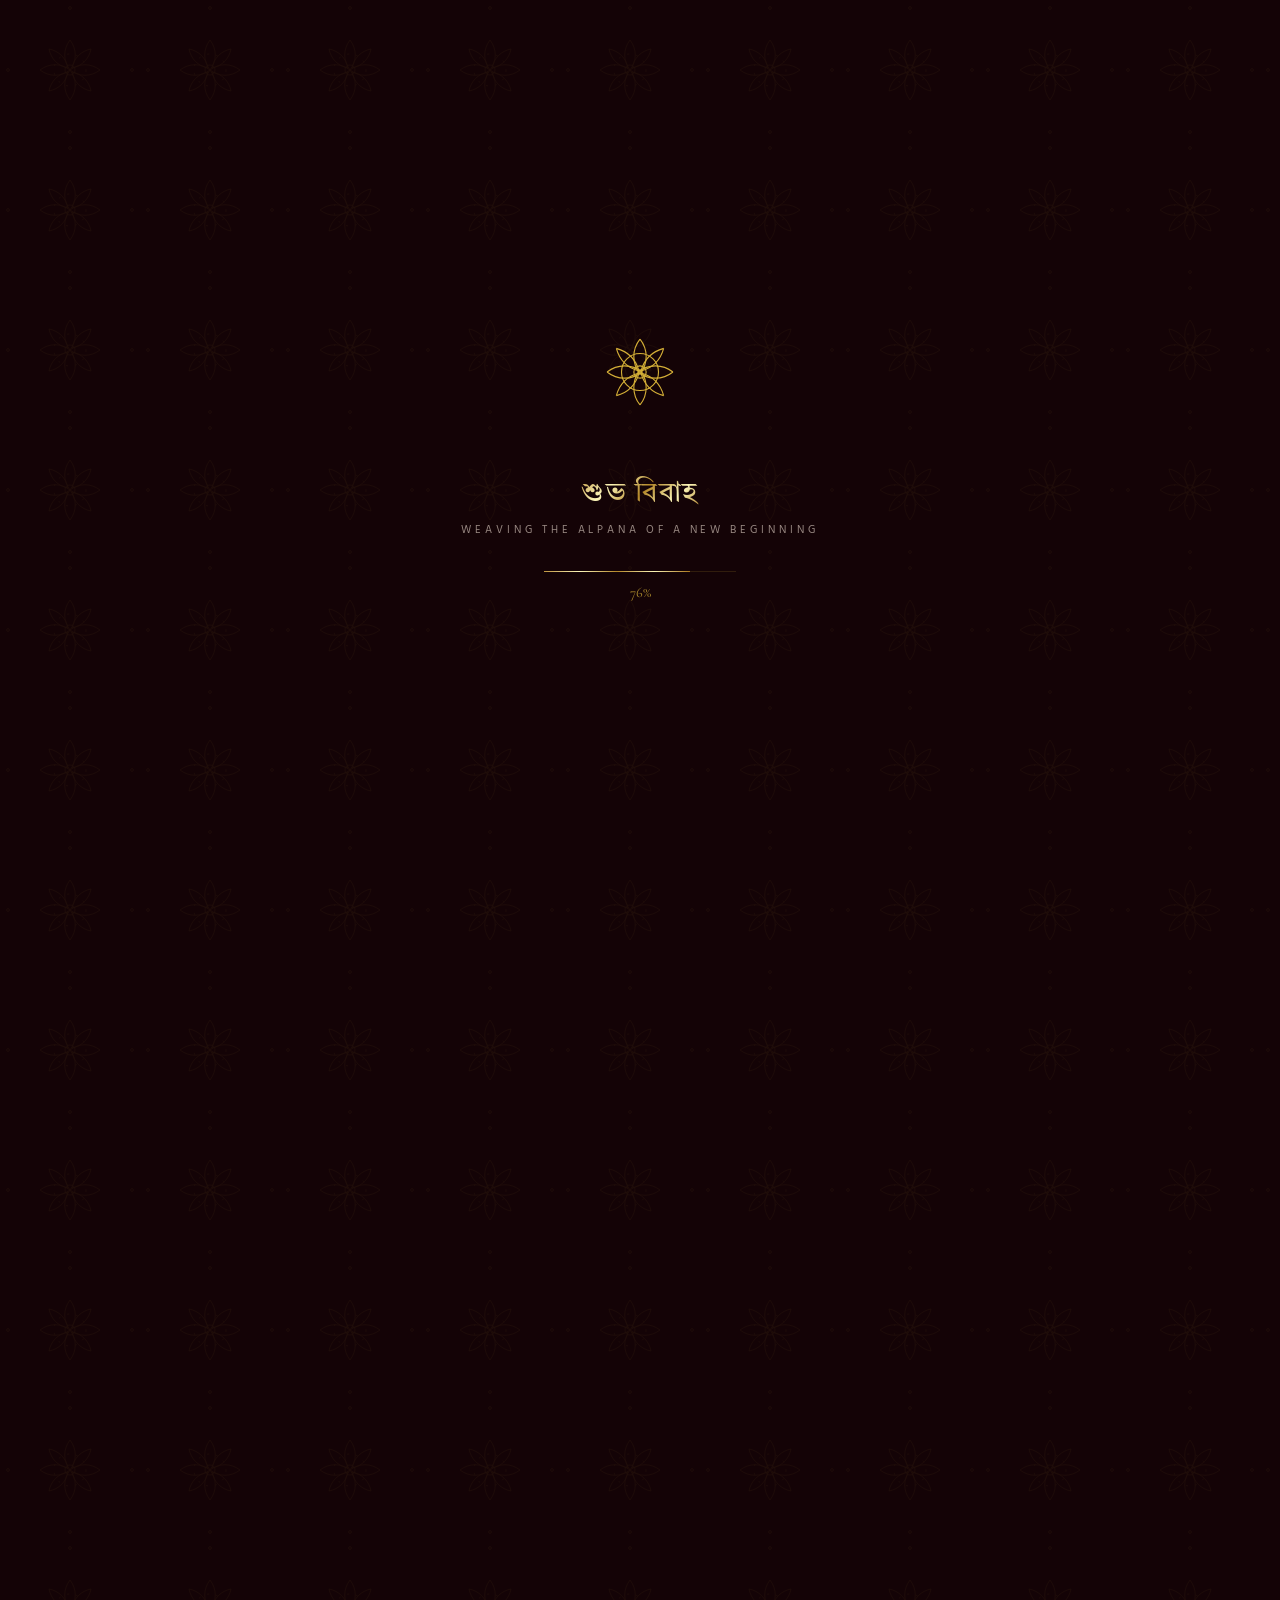
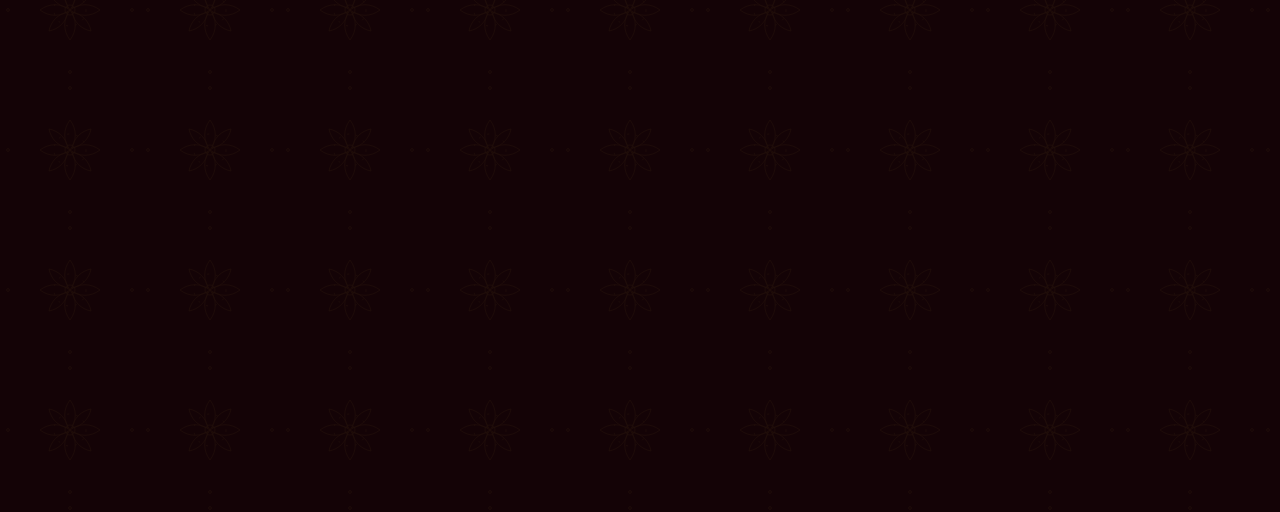
==== index.html @ f66323a1 "a main" ====
<!doctype html>
<html lang="en">
<head>
  <meta charset="utf-8" />
  <meta name="viewport" content="width=device-width, initial-scale=1" />
  <meta name="theme-color" content="#140306" />
  <meta name="description" content="Sumana & Mrinal — Bengali wedding invitation, 21 & 22 November 2026, Jhargram" />
  <!-- Pretty WhatsApp/social preview — update og:url & og:image with your own domain & photo after deploy -->
  <meta property="og:type" content="website" />
  <meta property="og:title" content="Sumana & Mrinal — শুভ বিবাহ · Wedding Invitation" />
  <meta property="og:description" content="Two families, one celebration — 21 & 22 November 2026, Jhargram" />
  <meta property="og:image" content="https://charming-liskov-12.preview.emergentagent.com/assets/images/couple-05.webp" />
  <meta property="og:url" content="https://charming-liskov-12.preview.emergentagent.com/" />
  <meta name="twitter:card" content="summary_large_image" />
  <title>Sumana &amp; Mrinal — শুভ বিবাহ · 21–22 November 2026 · Jhargram</title>
  <link rel="preconnect" href="https://fonts.googleapis.com" />
  <link rel="preconnect" href="https://fonts.gstatic.com" crossorigin />
  <link href="https://fonts.googleapis.com/css2?family=Cormorant+Garamond:ital,wght@0,400;0,500;0,600;0,700;1,400;1,500&family=Tiro+Bangla:ital@0;1&family=Hind+Siliguri:wght@300;400;500;600&display=swap" rel="stylesheet" />
  <link rel="stylesheet" href="./css/style.css" />
</head>
<body class="grain">

  <!-- Preloader -->
  <div class="preloader" id="preloader" data-testid="preloader">
    <div class="alpana-layer"></div>
    <div class="glow-pulse">
      <svg viewBox="0 0 140 140" class="preloader-draw" fill="none" stroke="#D4AF37" stroke-width="1.1" data-testid="preloader-alpana">
        <circle cx="70" cy="70" r="6"/><circle cx="70" cy="70" r="18" stroke-dasharray="3 8"/>
        <path d="M70 38c8 10 8 24 0 34-8-10-8-24 0-34Z"/><path d="M70 102c8-10 8-24 0-34-8 10-8 24 0 34Z"/>
        <path d="M38 70c10-8 24-8 34 0-10 8-24 8-34 0Z"/><path d="M102 70c-10 8-24 8-34 0 10-8 24-8 34 0Z"/>
        <path d="M47 47c11 3 19 11 22 22-11-3-19-11-22-22Z"/><path d="M93 93c-11-3-19-11-22-22 11 3 19 11 22 22Z"/>
        <path d="M93 47c-3 11-11 19-22 22 3-11 11-19 22-22Z"/><path d="M47 93c3-11 11-19 22-22-3 11-11 19-22 22Z"/>
      </svg>
    </div>
    <p class="preloader-blessing gold-text" data-testid="preloader-blessing">শুভ বিবাহ</p>
    <p class="preloader-line" data-i18n="common.preloaderLine"></p>
    <div class="preloader-bar"><span></span></div>
    <span class="preloader-pct" data-testid="preloader-progress">0%</span>
  </div>

  <!-- Header -->
  <header class="site-header" data-testid="site-header">
    <div class="header-inner">
      <a href="./" class="brand" data-testid="nav-logo">
        <span class="script" data-i18n="common.name1"></span><span class="dot">✦</span><span class="script" data-i18n="common.name2"></span>
      </a>
      <nav class="site-nav">
        <a href="./" class="active" data-testid="nav-home" data-i18n="common.navHome"></a>
        <a href="./wedding/" data-testid="nav-wedding" data-i18n="common.navWedding"></a>
        <a href="./reception/" data-testid="nav-reception" data-i18n="common.navReception"></a>
        <button class="lang-toggle" id="lang-toggle" data-testid="language-toggle">বাংলা</button>
      </nav>
    </div>
  </header>

  <!-- Gateway -->
  <main class="gateway-main" data-testid="gateway-page">
    <div class="alpana-layer"></div>
    <div class="gateway-inner">
      <p class="eyebrow gateway-eyebrow" data-testid="gateway-eyebrow" data-i18n="gateway.eyebrow"></p>
      <h1 class="gateway-names font-display" data-testid="gateway-names">
        <span class="mask d1"><span><span class="script" data-i18n="common.name1"></span> <span class="gold-text" data-i18n="common.joiner"></span> <span class="script" data-i18n="common.name2"></span></span></span>
      </h1>
      <p class="gateway-sub" data-i18n="gateway.subtitle"></p>
      <div class="ornament gateway-choose" style="letter-spacing:0.35em">✦ ❋ ✦</div>
      <p class="gateway-choose" data-i18n="gateway.choose"></p>

      <div class="doors">
        <a class="door d1" href="./wedding/" data-testid="gateway-wedding-button">
          <img id="door-img-wedding" alt="The Wedding" />
          <div class="door-veil"></div>
          <div class="door-body">
            <p class="door-meta"><span data-i18n="gateway.wedDate"></span> · <span data-i18n="gateway.wedTime"></span></p>
            <h3 class="door-title script" data-i18n="gateway.wedLabel"></h3>
            <p class="door-venue" data-i18n="gateway.wedVenue"></p>
            <span class="door-cta"><span data-i18n="gateway.wedCta"></span> →</span>
          </div>
        </a>
        <a class="door d2" href="./reception/" data-testid="gateway-reception-button">
          <img id="door-img-reception" alt="The Reception" />
          <div class="door-veil"></div>
          <div class="door-body">
            <p class="door-meta"><span data-i18n="gateway.recDate"></span> · <span data-i18n="gateway.recTime"></span></p>
            <h3 class="door-title script" data-i18n="gateway.recLabel"></h3>
            <p class="door-venue" data-i18n="gateway.recVenue"></p>
            <span class="door-cta"><span data-i18n="gateway.recCta"></span> →</span>
          </div>
        </a>
      </div>
<br>

<div class="video-container">
  <iframe src="https://drive.google.com/file/d/1Sfy5LFTq293TB4vel2M_Pdg0uJI_AXoJ/preview"
          allow="autoplay" allowfullscreen></iframe>
</div>
<br>
<div class="video-container">
  <iframe src="https://drive.google.com/file/d/1FdypfH0ZF2JQFcf-TqO63CPpUYqBoOM-/preview"
          allow="autoplay" allowfullscreen></iframe>
</div>
<br>
      <div class="share-row">
        <a class="wa-btn wa-share" data-testid="wa-share-gateway" target="_blank" rel="noopener noreferrer">
          <svg viewBox="0 0 24 24"><path d="M17.472 14.382c-.297-.149-1.758-.867-2.03-.967-.273-.099-.471-.148-.67.15-.197.297-.767.966-.94 1.164-.173.199-.347.223-.644.075-.297-.15-1.255-.463-2.39-1.475-.883-.788-1.48-1.761-1.653-2.059-.173-.297-.018-.458.13-.606.134-.133.298-.347.446-.52.149-.174.198-.298.298-.497.099-.198.05-.371-.025-.52-.075-.149-.669-1.612-.916-2.207-.242-.579-.487-.5-.669-.51-.173-.008-.371-.01-.57-.01-.198 0-.52.074-.792.372-.272.297-1.04 1.016-1.04 2.479 0 1.462 1.065 2.875 1.213 3.074.149.198 2.096 3.2 5.077 4.487.709.306 1.262.489 1.694.625.712.227 1.36.195 1.871.118.571-.085 1.758-.719 2.006-1.413.248-.694.248-1.289.173-1.413-.074-.124-.272-.198-.57-.347m-5.421 7.403h-.004a9.87 9.87 0 01-5.031-1.378l-.361-.214-3.741.982.998-3.648-.235-.374a9.86 9.86 0 01-1.51-5.26c.001-5.45 4.436-9.884 9.888-9.884 2.64 0 5.122 1.03 6.988 2.898a9.825 9.825 0 012.893 6.994c-.003 5.45-4.437 9.884-9.885 9.884m8.413-18.297A11.815 11.815 0 0012.05 0C5.495 0 .16 5.335.157 11.892c0 2.096.547 4.142 1.588 5.945L.057 24l6.305-1.654a11.882 11.882 0 005.683 1.448h.005c6.554 0 11.89-5.335 11.893-11.893a11.821 11.821 0 00-3.48-8.413Z"/></svg>
          <span>Share this invitation</span>
        </a>
      </div>
    </div>
  </main>

  <script src="./js/config.js"></script>
  <script src="./js/main.js"></script>
  <script>
    document.getElementById("door-img-wedding").src = window.MEDIA.gateway.wedding;
    document.getElementById("door-img-reception").src = window.MEDIA.gateway.reception;
  </script>
</body>
</html>
---- css/style.css ----
/* ============================================================
   SUMANA & MRINAL — WEDDING THEME
   Deep maroon · royal red · antique gold · alpana motifs
   ============================================================ */

:root {
  --maroon-deep: #140306;
  --maroon-rich: #22060c;
  --maroon-card: #2e0a12;
  --royal-red: #7a0016;
  --gold: #d4af37;
  --gold-light: #f3e5ab;
  --gold-text-grad: linear-gradient(135deg, #bf953f 0%, #fcf6ba 25%, #b38728 50%, #fbf5b7 75%, #aa771c 100%);
  --ivory: #faf6f0;
  --muted: #d2c2b8;
  --ease-out: cubic-bezier(0.22, 1, 0.36, 1);
}

* { margin: 0; padding: 0; box-sizing: border-box; }

html { scroll-behavior: smooth; }

body {
  background: var(--maroon-deep);
  color: var(--ivory);
  font-family: "Hind Siliguri", "Segoe UI", sans-serif;
  -webkit-font-smoothing: antialiased;
  overflow-x: hidden;
}

::selection { background: rgba(212, 175, 55, 0.85); color: #140306; }
::-webkit-scrollbar { width: 10px; }
::-webkit-scrollbar-track { background: #140306; }
::-webkit-scrollbar-thumb { background: linear-gradient(#b38728, #6b4a10); border-radius: 8px; }

a { color: inherit; text-decoration: none; }
img { display: block; max-width: 100%; }

.font-display { font-family: "Cormorant Garamond", "Tiro Bangla", serif; }
html[lang="bn"] .script,
html[lang="bn"] .font-display { font-family: "Tiro Bangla", "Cormorant Garamond", serif; }

.gold-text {
  background: var(--gold-text-grad);
  -webkit-background-clip: text;
  background-clip: text;
  color: transparent;
}

.eyebrow {
  font-size: 0.72rem;
  letter-spacing: 0.45em;
  text-transform: uppercase;
  color: rgba(230, 202, 101, 0.8);
}

/* ---------- patterns & texture ---------- */
.alpana-layer {
  position: absolute;
  inset: 0;
  pointer-events: none;
  opacity: 0.06;
  background-image: url("data:image/svg+xml,%3Csvg xmlns='http://www.w3.org/2000/svg' width='140' height='140' viewBox='0 0 140 140'%3E%3Cg fill='none' stroke='%23D4AF37' stroke-width='0.8'%3E%3Ccircle cx='70' cy='70' r='5'/%3E%3Ccircle cx='70' cy='70' r='16' stroke-dasharray='2 7'/%3E%3Cpath d='M70 40c7 9 7 21 0 30-7-9-7-21 0-30Z'/%3E%3Cpath d='M70 100c7-9 7-21 0-30-7 9-7 21 0 30Z'/%3E%3Cpath d='M40 70c9-7 21-7 30 0-9 7-21 7-30 0Z'/%3E%3Cpath d='M100 70c-9 7-21 7-30 0 9-7 21-7 30 0Z'/%3E%3Cpath d='M49 49c10 2 17 9 19 19-10-2-17-9-19-19Z'/%3E%3Cpath d='M91 91c-10-2-17-9-19-19 10 2 17 9 19 19Z'/%3E%3Cpath d='M91 49c-2 10-9 17-19 19 2-10 9-17 19-19Z'/%3E%3Cpath d='M49 91c2-10 9-17 19-19-2 10-9 17-19 19Z'/%3E%3Ccircle cx='70' cy='8' r='1.4'/%3E%3Ccircle cx='70' cy='132' r='1.4'/%3E%3Ccircle cx='8' cy='70' r='1.4'/%3E%3Ccircle cx='132' cy='70' r='1.4'/%3E%3C/g%3E%3C/svg%3E");
}

.grain::after {
  content: "";
  position: fixed;
  inset: 0;
  z-index: 70;
  pointer-events: none;
  opacity: 0.05;
  background-image: url("data:image/svg+xml,%3Csvg xmlns='http://www.w3.org/2000/svg' width='200' height='200'%3E%3Cfilter id='n'%3E%3CfeTurbulence type='fractalNoise' baseFrequency='0.9' numOctaves='2'/%3E%3C/filter%3E%3Crect width='200' height='200' filter='url(%23n)'/%3E%3C/svg%3E");
}

/* ---------- preloader ---------- */
.preloader {
  position: fixed;
  inset: 0;
  z-index: 100;
  display: flex;
  flex-direction: column;
  align-items: center;
  justify-content: center;
  background: var(--maroon-deep);
  transition: transform 0.9s cubic-bezier(0.76, 0, 0.24, 1);
}
body.loaded .preloader { transform: translateY(-100%); }
.preloader svg { width: 9rem; height: 9rem; }
.preloader-draw circle, .preloader-draw path {
  stroke-dasharray: 320;
  stroke-dashoffset: 320;
  animation: draw-stroke 2.2s ease-in-out forwards;
}
.preloader-draw path { animation-delay: 0.35s; }
@keyframes draw-stroke { to { stroke-dashoffset: 0; } }
@keyframes glow-pulse { 0%, 100% { opacity: 0.55; } 50% { opacity: 1; } }
.glow-pulse { animation: glow-pulse 2.4s ease-in-out infinite; }
.preloader-blessing {
  font-family: "Tiro Bangla", serif;
  margin-top: 1.5rem;
  font-size: 1.75rem;
  letter-spacing: 0.05em;
}
.preloader-line {
  margin-top: 0.5rem;
  font-size: 0.7rem;
  letter-spacing: 0.35em;
  text-transform: uppercase;
  color: rgba(210, 194, 184, 0.7);
}
.preloader-bar {
  margin-top: 2rem;
  width: 12rem;
  height: 1px;
  background: rgba(212, 175, 55, 0.15);
  overflow: hidden;
}
.preloader-bar span { display: block; height: 100%; width: 0; background: var(--gold-text-grad); transition: width 0.2s ease; }
.preloader-pct { margin-top: 0.75rem; font-family: "Cormorant Garamond", serif; font-size: 0.9rem; color: rgba(212, 175, 55, 0.8); }

/* ---------- header ---------- */
.site-header {
  position: fixed;
  inset: 0 0 auto 0;
  z-index: 50;
  transition: background 0.5s ease, border-color 0.5s ease, backdrop-filter 0.5s ease;
  border-bottom: 1px solid transparent;
}
.site-header.scrolled {
  background: rgba(20, 3, 6, 0.85);
  backdrop-filter: blur(12px);
  border-bottom-color: rgba(212, 175, 55, 0.15);
}
.header-inner {
  max-width: 80rem;
  margin: 0 auto;
  padding: 1rem 1.5rem;
  display: flex;
  align-items: center;
  justify-content: space-between;
  gap: 1rem;
}
.brand { font-family: "Cormorant Garamond", serif; font-size: 1.15rem; color: var(--gold-light); }
.brand .dot { color: var(--gold); margin: 0 0.5rem; }
.site-nav { display: flex; align-items: center; gap: 1.25rem; }
.site-nav a {
  font-size: 0.72rem;
  letter-spacing: 0.25em;
  text-transform: uppercase;
  color: rgba(210, 194, 184, 0.7);
  transition: color 0.3s ease;
}
.site-nav a:hover { color: var(--gold); }
.site-nav a.active { color: var(--gold-light); }
.lang-toggle {
  font-family: inherit;
  cursor: pointer;
  background: transparent;
  color: var(--gold-light);
  border: 1px solid rgba(212, 175, 55, 0.4);
  border-radius: 999px;
  padding: 0.35rem 1rem;
  font-size: 0.7rem;
  letter-spacing: 0.2em;
  transition: background 0.3s ease, color 0.3s ease;
}
.lang-toggle:hover { background: var(--gold); color: var(--maroon-deep); }
@media (max-width: 640px) {
  .site-nav { gap: 0.85rem; }
  .site-nav a { font-size: 0.62rem; letter-spacing: 0.15em; }
}

/* ---------- hero ---------- */
.hero {
  position: relative;
  min-height: 100vh;
  display: flex;
  flex-direction: column;
  justify-content: flex-end;
  overflow: hidden;
}
.hero-media { position: absolute; inset: -10% 0; will-change: transform; }
.hero-media video, .hero-media img { width: 100%; height: 100%; object-fit: cover; }
.hero-overlay {
  position: absolute;
  inset: 0;
  background:
    radial-gradient(ellipse at center, rgba(212, 175, 55, 0.14), transparent 60%),
    linear-gradient(to top, #140306 4%, rgba(20, 3, 6, 0.55) 45%, rgba(20, 3, 6, 0.3) 100%);
}
.hero-content {
  position: relative;
  z-index: 2;
  max-width: 64rem;
  margin: 0 auto;
  width: 100%;
  padding: 9rem 1.5rem 4rem;
  text-align: center;
  will-change: opacity;
}
.hero-names {
  margin-top: 1.5rem;
  font-size: clamp(2.4rem, 7vw, 4.5rem);
  line-height: 1.08;
  color: var(--ivory);
}
.hero-names .joiner { font-size: 0.55em; }
.mask { display: block; overflow: hidden; }
.mask > span {
  display: block;
  transform: translateY(112%);
  transition: transform 1.1s var(--ease-out);
}
body.loaded .mask > span { transform: translateY(0); }
body.loaded .mask.d1 > span { transition-delay: 0.15s; }
body.loaded .mask.d2 > span { transition-delay: 0.35s; }
.hero-eyebrow, .hero-meta, .hero-invite { opacity: 0; transition: opacity 1s ease, transform 1s var(--ease-out); transform: translateY(18px); }
body.loaded .hero-eyebrow { opacity: 1; transform: none; transition-delay: 0.1s; }
body.loaded .hero-meta { opacity: 1; transform: none; transition-delay: 0.7s; }
body.loaded .hero-invite { opacity: 1; transform: none; transition-delay: 0.9s; }
.hero-meta { margin-top: 2rem; }
.hero-date { font-family: "Cormorant Garamond", serif; font-size: 1.15rem; color: var(--gold-light); }
html[lang="bn"] .hero-date { font-family: "Hind Siliguri", sans-serif; font-size: 1.05rem; }
.hero-venue { margin-top: 0.35rem; font-size: 0.9rem; color: var(--muted); }
.hero-invite { margin-top: 0.75rem; font-size: 0.68rem; letter-spacing: 0.3em; text-transform: uppercase; color: rgba(210, 194, 184, 0.6); }

/* ---------- countdown ---------- */
.countdown { margin-top: 2.5rem; display: flex; justify-content: center; align-items: flex-start; gap: 0.85rem; opacity: 0; transition: opacity 1s ease 1.1s; }
body.loaded .countdown { opacity: 1; }
.cd-sep { font-family: "Cormorant Garamond", serif; font-size: 1.5rem; color: rgba(212, 175, 55, 0.5); padding-top: 1rem; }
.cd-unit { display: flex; flex-direction: column; align-items: center; }
.cd-box {
  width: 4rem; height: 4rem;
  display: flex; align-items: center; justify-content: center;
  border: 1px solid rgba(212, 175, 55, 0.3);
  border-radius: 3px;
  background: rgba(34, 6, 12, 0.7);
  backdrop-filter: blur(4px);
  overflow: hidden;
}
.cd-value {
  font-family: "Cormorant Garamond", serif;
  font-size: 1.9rem;
  background: var(--gold-text-grad);
  -webkit-background-clip: text;
  background-clip: text;
  color: transparent;
  font-variant-numeric: tabular-nums;
}
.cd-value.tick { animation: cd-slide 0.4s var(--ease-out); }
@keyframes cd-slide { from { transform: translateY(28%); opacity: 0.25; } to { transform: translateY(0); opacity: 1; } }
.cd-label { margin-top: 0.7rem; font-size: 0.6rem; letter-spacing: 0.3em; text-transform: uppercase; color: rgba(210, 194, 184, 0.7); }
@media (min-width: 640px) {
  .cd-box { width: 6rem; height: 6rem; }
  .cd-value { font-size: 3rem; }
  .cd-label { font-size: 0.72rem; }
  .countdown { gap: 1.5rem; }
  .cd-sep { padding-top: 1.6rem; }
}

/* scroll cue */
.scroll-cue { margin-top: 3rem; display: flex; flex-direction: column; align-items: center; gap: 0.5rem; opacity: 0; transition: opacity 1s ease 1.5s; }
body.loaded .scroll-cue { opacity: 1; }
.scroll-cue span:first-child { font-size: 0.6rem; letter-spacing: 0.4em; text-transform: uppercase; color: rgba(210, 194, 184, 0.6); }
.cue-track { width: 1px; height: 2.5rem; background: rgba(212, 175, 55, 0.2); overflow: hidden; }
.cue-dot { width: 100%; height: 100%; background: var(--gold); animation: cue-drop 1.8s cubic-bezier(0.65, 0, 0.35, 1) infinite; }
@keyframes cue-drop { 0% { transform: translateY(-100%); } 60%, 100% { transform: translateY(100%); } }

/* ---------- marquee ---------- */
.marquee {
  overflow: hidden;
  border-top: 1px solid rgba(212, 175, 55, 0.2);
  border-bottom: 1px solid rgba(212, 175, 55, 0.2);
  background: #1a040a;
  padding: 1rem 0;
}
.marquee-track { display: flex; width: max-content; animation: marquee-x 42s linear infinite; }
.marquee:hover .marquee-track { animation-play-state: paused; }
.marquee-item {
  display: flex;
  align-items: center;
  gap: 2.5rem;
  padding-right: 2.5rem;
  white-space: nowrap;
  font-family: "Cormorant Garamond", "Tiro Bangla", serif;
  font-style: italic;
  font-size: 1.15rem;
  color: rgba(230, 202, 101, 0.9);
}
.marquee-item .star { color: rgba(212, 175, 55, 0.6); font-style: normal; }
@keyframes marquee-x { to { transform: translateX(-50%); } }

/* ---------- chapters ---------- */
.chapters { position: relative; }
.chapter { position: relative; max-width: 64rem; margin: 0 auto; padding: 5.5rem 1.5rem; }
.chapter.center { max-width: 48rem; text-align: center; }
.chapter-no { font-size: 0.72rem; letter-spacing: 0.45em; color: rgba(212, 175, 55, 0.7); text-transform: uppercase; }
.chapter-title { font-family: "Cormorant Garamond", serif; margin-top: 0.6rem; font-size: clamp(1.7rem, 4vw, 2.4rem); color: var(--gold-light); }
.chapter-rule { margin-top: 1rem; width: 5rem; height: 1px; background: linear-gradient(to right, var(--gold), transparent); }
.chapter.center .chapter-rule { margin-left: auto; margin-right: auto; background: linear-gradient(to right, transparent, var(--gold), transparent); width: 8rem; }
.chapter-body { margin-top: 1.5rem; font-size: 1rem; line-height: 1.8; color: var(--muted); }

.ornament { display: flex; align-items: center; justify-content: center; gap: 1rem; margin-top: 1.25rem; color: var(--gold); font-size: 0.85rem; letter-spacing: 0.4em; }
.ornament::before, .ornament::after { content: ""; width: 4rem; height: 1px; }
.ornament::before { background: linear-gradient(to right, transparent, rgba(212, 175, 55, 0.6)); }
.ornament::after { background: linear-gradient(to left, transparent, rgba(212, 175, 55, 0.6)); }

.gilded-card {
  background: linear-gradient(160deg, rgba(46, 10, 18, 0.9), rgba(34, 6, 12, 0.85));
  border: 1px solid rgba(212, 175, 55, 0.25);
  backdrop-filter: blur(14px);
  border-radius: 3px;
}
.ceremony-grid { display: grid; gap: 1.5rem; margin-top: 2rem; }
@media (min-width: 768px) { .ceremony-grid { grid-template-columns: 1fr 1fr; } }
.ceremony-card { padding: 2rem; transition: transform 0.5s var(--ease-out); height: 100%; }
.ceremony-card:hover { transform: translateY(-6px); }
.ceremony-card h3 { font-family: "Cormorant Garamond", "Tiro Bangla", serif; font-size: 1.5rem; color: var(--gold-light); }
.ceremony-card p { margin-top: 0.75rem; font-size: 0.92rem; line-height: 1.7; color: rgba(210, 194, 184, 0.85); }
.ceremony-time { margin-top: 1.25rem; display: flex; align-items: center; gap: 0.5rem; font-size: 0.68rem; letter-spacing: 0.25em; text-transform: uppercase; color: rgba(230, 202, 101, 0.8); }
.ceremony-time svg { width: 14px; height: 14px; stroke: var(--gold); }

.venue-card { margin-top: 2rem; padding: 2rem; display: flex; flex-direction: column; gap: 2rem; }
@media (min-width: 768px) { .venue-card { flex-direction: row; align-items: center; justify-content: space-between; padding: 3rem; } }
.venue-card h3 { font-family: "Cormorant Garamond", "Tiro Bangla", serif; font-size: 1.7rem; color: var(--gold-light); }
.venue-card address { font-style: normal; margin-top: 0.4rem; font-size: 0.95rem; color: rgba(210, 194, 184, 0.85); }
.venue-note { margin-top: 1rem; max-width: 28rem; font-size: 0.88rem; font-style: italic; color: rgba(210, 194, 184, 0.7); }
.map-btn {
  display: inline-flex;
  align-items: center;
  gap: 0.75rem;
  border: 1px solid rgba(212, 175, 55, 0.5);
  border-radius: 999px;
  padding: 0.85rem 1.75rem;
  font-size: 0.7rem;
  letter-spacing: 0.25em;
  text-transform: uppercase;
  color: var(--gold-light);
  white-space: nowrap;
  transition: background 0.3s ease, color 0.3s ease;
}
.map-btn:hover { background: var(--gold); color: var(--maroon-deep); }
.map-btn svg { width: 16px; height: 16px; }

/* ---------- gallery ---------- */
.gallery-section { max-width: 80rem; margin: 0 auto; padding: 5rem 1.5rem 6rem; }
.gallery-head { text-align: center; margin-bottom: 3rem; }
.gallery-head p.sub { margin: 0.75rem auto 0; max-width: 36rem; font-size: 0.95rem; color: rgba(210, 194, 184, 0.8); }
.gallery-grid { columns: 2; column-gap: 1rem; }
@media (min-width: 640px) { .gallery-grid { columns: 3; } }
@media (min-width: 1024px) { .gallery-grid { columns: 4; } }
.gallery-item {
  break-inside: avoid;
  margin-bottom: 1rem;
  overflow: hidden;
  border: 1px solid rgba(212, 175, 55, 0.18);
  border-radius: 3px;
  cursor: zoom-in;
  transition: border-color 0.5s ease, box-shadow 0.5s ease;
}
.gallery-item:hover { border-color: rgba(212, 175, 55, 0.65); box-shadow: 0 18px 50px -18px rgba(212, 175, 55, 0.35); }
.gallery-item img { width: 100%; object-fit: cover; transition: transform 1.1s var(--ease-out); }
.gallery-item:hover img { transform: scale(1.07); }

/* ---------- lightbox ---------- */
.lightbox {
  position: fixed;
  inset: 0;
  z-index: 90;
  display: flex;
  align-items: center;
  justify-content: center;
  background: rgba(13, 2, 4, 0.95);
  backdrop-filter: blur(10px);
  opacity: 0;
  pointer-events: none;
  transition: opacity 0.4s ease;
}
.lightbox.open { opacity: 1; pointer-events: auto; }
.lightbox img {
  max-height: 82vh;
  max-width: 88vw;
  object-fit: contain;
  border: 1px solid rgba(212, 175, 55, 0.3);
  border-radius: 3px;
  box-shadow: 0 25px 80px rgba(0, 0, 0, 0.6);
  transition: transform 0.45s var(--ease-out), opacity 0.45s ease;
  transform: scale(0.94);
}
.lightbox.open img { transform: scale(1); }
.lb-btn {
  position: absolute;
  display: flex; align-items: center; justify-content: center;
  width: 2.75rem; height: 2.75rem;
  border-radius: 999px;
  border: 1px solid rgba(212, 175, 55, 0.4);
  background: transparent;
  color: var(--gold-light);
  cursor: pointer;
  transition: background 0.3s ease, color 0.3s ease;
}
.lb-btn:hover { background: var(--gold); color: var(--maroon-deep); }
.lb-btn svg { width: 20px; height: 20px; }
.lb-close { top: 1.25rem; right: 1.25rem; }
.lb-prev { left: 0.75rem; top: 50%; transform: translateY(-50%); }
.lb-next { right: 0.75rem; top: 50%; transform: translateY(-50%); }
@media (min-width: 640px) { .lb-prev { left: 2rem; } .lb-next { right: 2rem; } }
.lb-counter { position: absolute; bottom: 1.5rem; left: 50%; transform: translateX(-50%); font-size: 0.72rem; letter-spacing: 0.3em; color: rgba(210, 194, 184, 0.7); }

/* ---------- footer ---------- */
.site-footer { position: relative; border-top: 1px solid rgba(212, 175, 55, 0.15); background: #100205; overflow: hidden; }
.footer-inner { position: relative; max-width: 64rem; margin: 0 auto; padding: 4rem 1.5rem; text-align: center; }
.footer-names { font-family: "Cormorant Garamond", "Tiro Bangla", serif; font-size: 1.7rem; color: var(--gold-light); }
.footer-line { margin-top: 0.75rem; font-size: 0.88rem; color: rgba(210, 194, 184, 0.7); }
.footer-hashtag { margin-top: 0.35rem; font-size: 0.7rem; letter-spacing: 0.3em; color: rgba(212, 175, 55, 0.7); }
.footer-links { margin-top: 2rem; display: flex; justify-content: center; gap: 2rem; }
.footer-links a { font-size: 0.7rem; letter-spacing: 0.25em; text-transform: uppercase; color: rgba(210, 194, 184, 0.7); transition: color 0.3s ease; }
.footer-links a:hover { color: var(--gold); }
.footer-links a.gold { color: rgba(230, 202, 101, 1); }

/* ---------- gateway ---------- */
.gateway-main { position: relative; min-height: 100vh; }
.gateway-inner { position: relative; max-width: 72rem; margin: 0 auto; padding: 8.5rem 1.5rem 5rem; text-align: center; }
.gateway-names { margin-top: 1.5rem; font-size: clamp(2.4rem, 7vw, 4rem); color: var(--ivory); }
.gateway-sub { margin: 1rem auto 0; max-width: 30rem; font-size: 0.95rem; color: rgba(210, 194, 184, 0.8); opacity: 0; transition: opacity 1s ease 0.8s; }
body.loaded .gateway-sub { opacity: 1; }
.gateway-choose { margin-top: 0.5rem; font-size: 0.7rem; letter-spacing: 0.35em; text-transform: uppercase; color: rgba(212, 175, 55, 0.7); opacity: 0; transition: opacity 1s ease 1s; }
body.loaded .gateway-choose { opacity: 1; }
.gateway-eyebrow { opacity: 0; transition: opacity 1s ease 0.2s; }
body.loaded .gateway-eyebrow { opacity: 1; }
.doors { margin-top: 3rem; display: grid; gap: 2rem; }
@media (min-width: 768px) { .doors { grid-template-columns: 1fr 1fr; gap: 2.5rem; } }
.door {
  position: relative;
  overflow: hidden;
  border: 1px solid rgba(212, 175, 55, 0.18);
  border-radius: 3px;
  opacity: 0;
  transform: translateY(60px);
  transition: opacity 1s var(--ease-out), transform 1s var(--ease-out), border-color 0.5s ease, box-shadow 0.5s ease;
}
body.loaded .door { opacity: 1; transform: none; }
body.loaded .door.d1 { transition-delay: 0.6s; }
body.loaded .door.d2 { transition-delay: 0.75s; }
.door:hover { border-color: rgba(212, 175, 55, 0.65); box-shadow: 0 18px 50px -18px rgba(212, 175, 55, 0.35); }
.door img { width: 100%; aspect-ratio: 4 / 5; object-fit: cover; transition: transform 1.4s var(--ease-out); }
.door:hover img { transform: scale(1.08); }
.door-veil { position: absolute; inset: 0; background: linear-gradient(to top, #140306 8%, rgba(20, 3, 6, 0.45) 55%, rgba(20, 3, 6, 0.1)); transition: opacity 0.7s ease; }
.door:hover .door-veil { opacity: 0.85; }
.door-body { position: absolute; inset: auto 0 0 0; padding: 1.75rem; text-align: left; }
.door-meta { font-size: 0.62rem; letter-spacing: 0.35em; text-transform: uppercase; color: rgba(230, 202, 101, 0.85); }
.door-title { margin-top: 0.5rem; font-family: "Cormorant Garamond", "Tiro Bangla", serif; font-size: 1.6rem; color: var(--ivory); }
.door-venue { margin-top: 0.25rem; font-size: 0.85rem; color: rgba(210, 194, 184, 0.85); }
.door-cta { display: inline-block; margin-top: 1.25rem; padding-bottom: 0.25rem; border-bottom: 1px solid rgba(212, 175, 55, 0.6); font-size: 0.68rem; letter-spacing: 0.3em; text-transform: uppercase; color: var(--gold-light); transition: color 0.3s ease; }
.door:hover .door-cta { color: var(--gold); }

/* ---------- scroll reveal ---------- */
.reveal { opacity: 0; transform: translateY(48px); transition: opacity 0.9s var(--ease-out), transform 0.9s var(--ease-out); transition-delay: var(--d, 0s); }
.reveal.in-view { opacity: 1; transform: none; }

/* ---------- share button & embedded map ---------- */
.share-row {
  display: flex;
  justify-content: center;
  margin-top: 2.5rem;
  opacity: 0;
  transition: opacity 1s ease 1.2s;
}
body.loaded .share-row { opacity: 1; }
.wa-btn {
  display: inline-flex;
  align-items: center;
  gap: 0.6rem;
  border: 1px solid rgba(212, 175, 55, 0.5);
  border-radius: 999px;
  padding: 0.8rem 1.75rem;
  font-size: 0.7rem;
  letter-spacing: 0.25em;
  text-transform: uppercase;
  color: var(--gold-light);
  transition: background 0.3s ease, color 0.3s ease, border-color 0.3s ease;
}
.wa-btn:hover { background: #1f9e54; border-color: #1f9e54; color: #fff; }
.wa-btn svg { width: 16px; height: 16px; fill: currentColor; }

.venue-map { margin-top: 1.5rem; }
.venue-map iframe {
  width: 100%;
  height: 22rem;
  border: 1px solid rgba(212, 175, 55, 0.3);
  border-radius: 3px;
  background: var(--maroon-rich);
  filter: saturate(0.85) sepia(0.08);
}

@media (prefers-reduced-motion: reduce) {
  *, *::before, *::after { animation-duration: 0.01ms !important; transition-duration: 0.01ms !important; }
}


.video-container {
  width: 100%;
  max-width: 650px;
  aspect-ratio: 16 / 9;
  margin: 15px auto;
}

.video-container iframe {
  width: 100%;
  height: 100%;
  border: 0;
  border-radius: 8px;
}
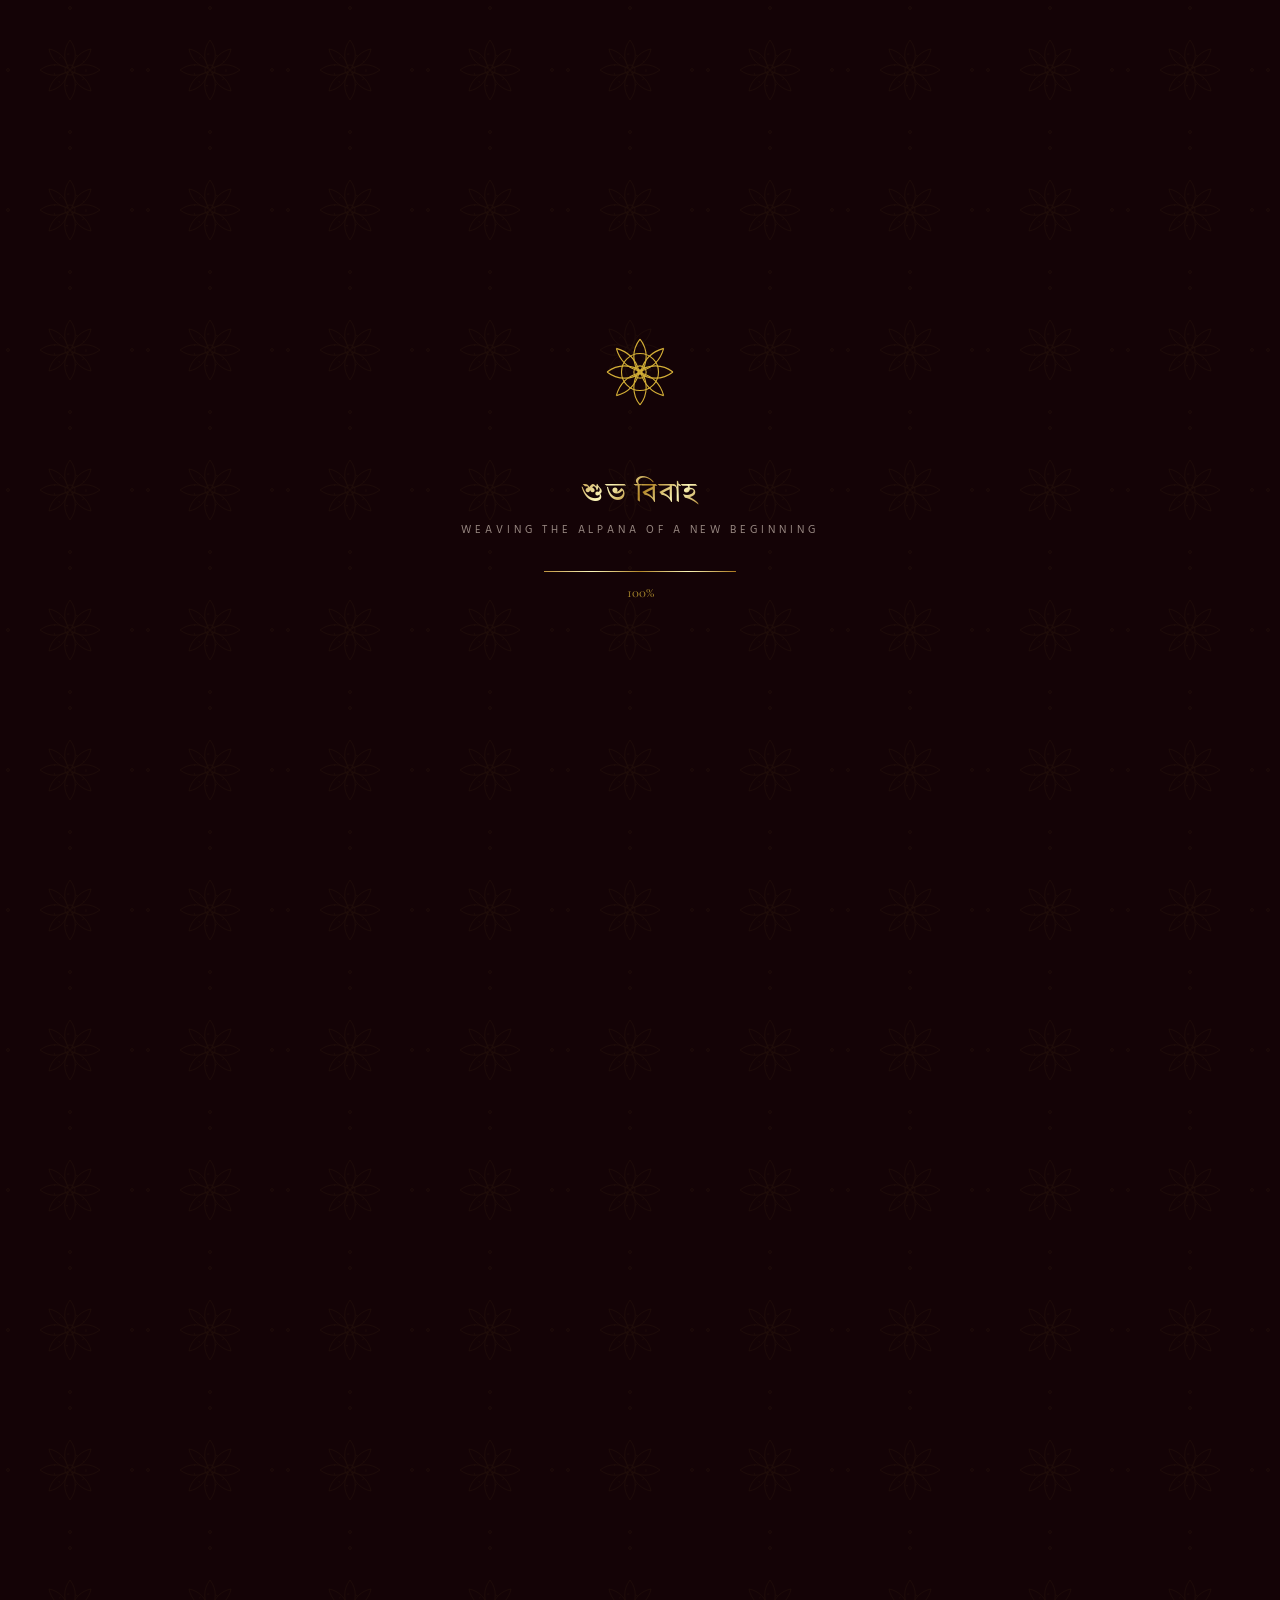
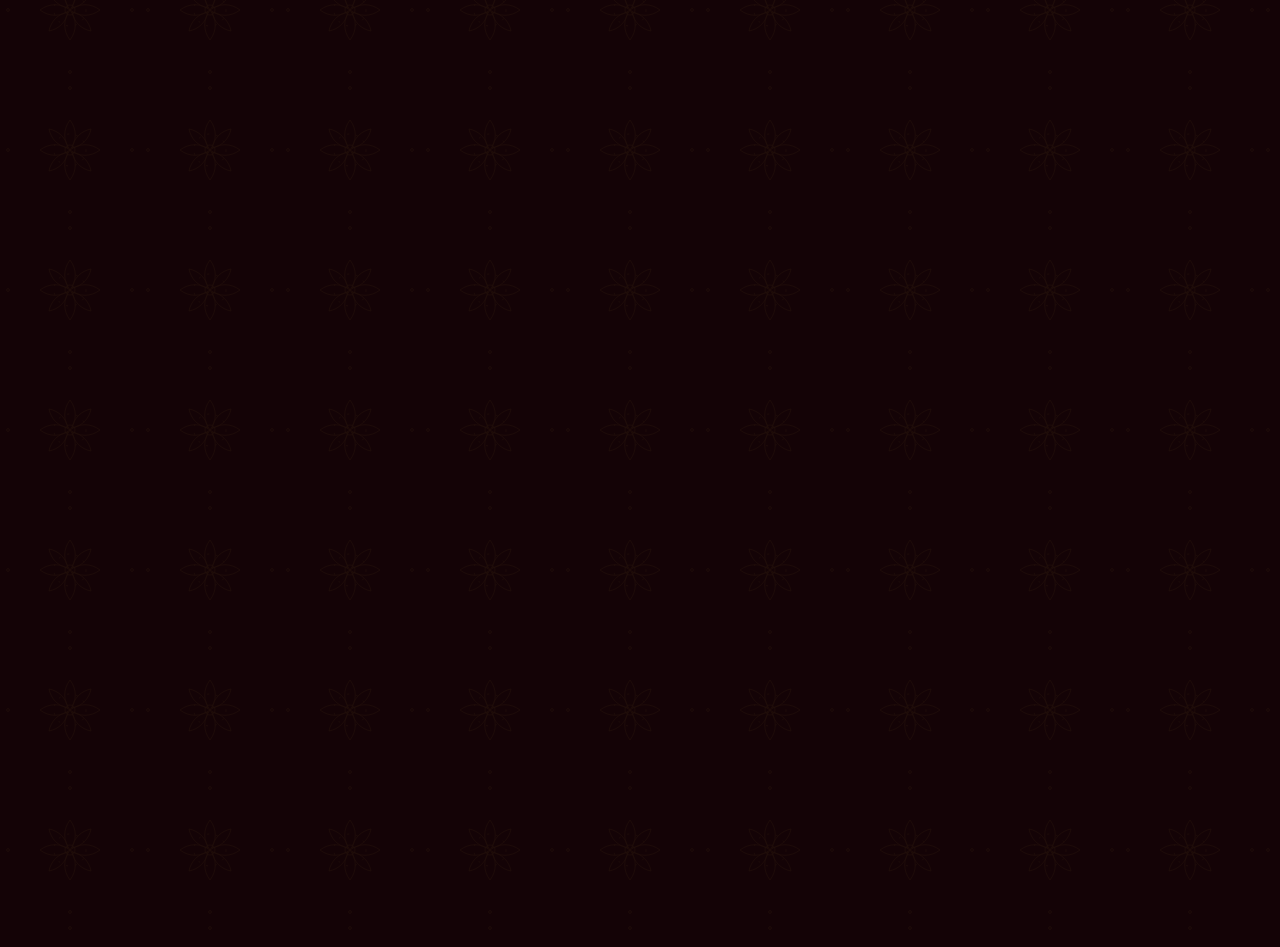
==== commit b940773d: "aa aa" ====
--- a/index.html
+++ b/index.html
@@ -90,13 +90,13 @@
 <br>
 
 <div class="video-container">
-  <iframe src="https://drive.google.com/file/d/1Sfy5LFTq293TB4vel2M_Pdg0uJI_AXoJ/preview"
-          allow="autoplay" allowfullscreen></iframe>
+  <iframe src="https://www.youtube.com/embed/cyzw6Gdj4zc"
+          ></iframe>
 </div>
 <br>
 <div class="video-container">
-  <iframe src="https://drive.google.com/file/d/1FdypfH0ZF2JQFcf-TqO63CPpUYqBoOM-/preview"
-          allow="autoplay" allowfullscreen></iframe>
+  <iframe src="https://www.youtube.com/embed/nsC8GhthpuE"
+          ></iframe>
 </div>
 <br>
       <div class="share-row">
--- a/css/style.css
+++ b/css/style.css
@@ -500,16 +500,19 @@
 
 
 .video-container {
+  position: relative;
   width: 100%;
-  max-width: 650px;
-  aspect-ratio: 16 / 9;
-  margin: 15px auto;
+  padding-bottom: 56.25%; /* Aspect ratio 16:9 (9 / 16 = 0.5625) */
+  height: 100%;
+  overflow: hidden;
 }
 
 .video-container iframe {
+  position: absolute;
+  top: 0;
+  left: 0;
   width: 100%;
   height: 100%;
   border: 0;
-  border-radius: 8px;
-}
-
+}
+
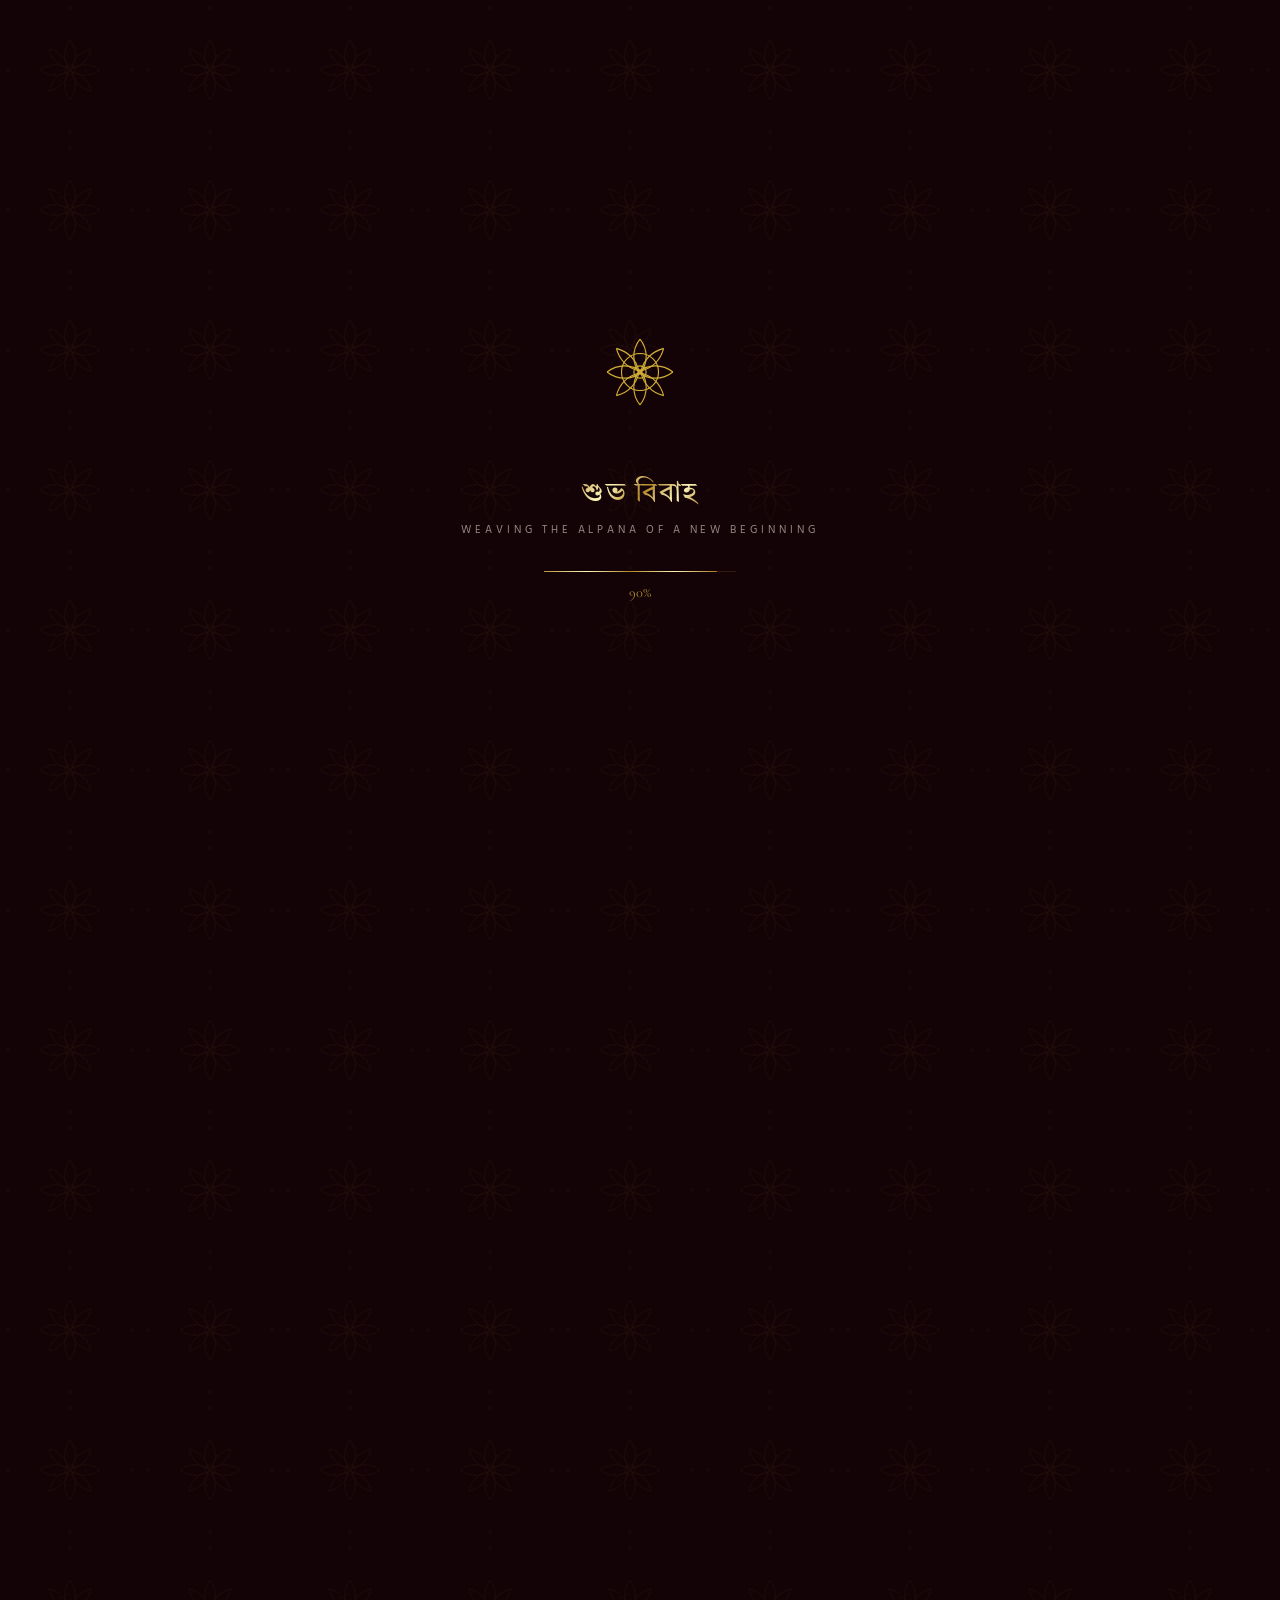
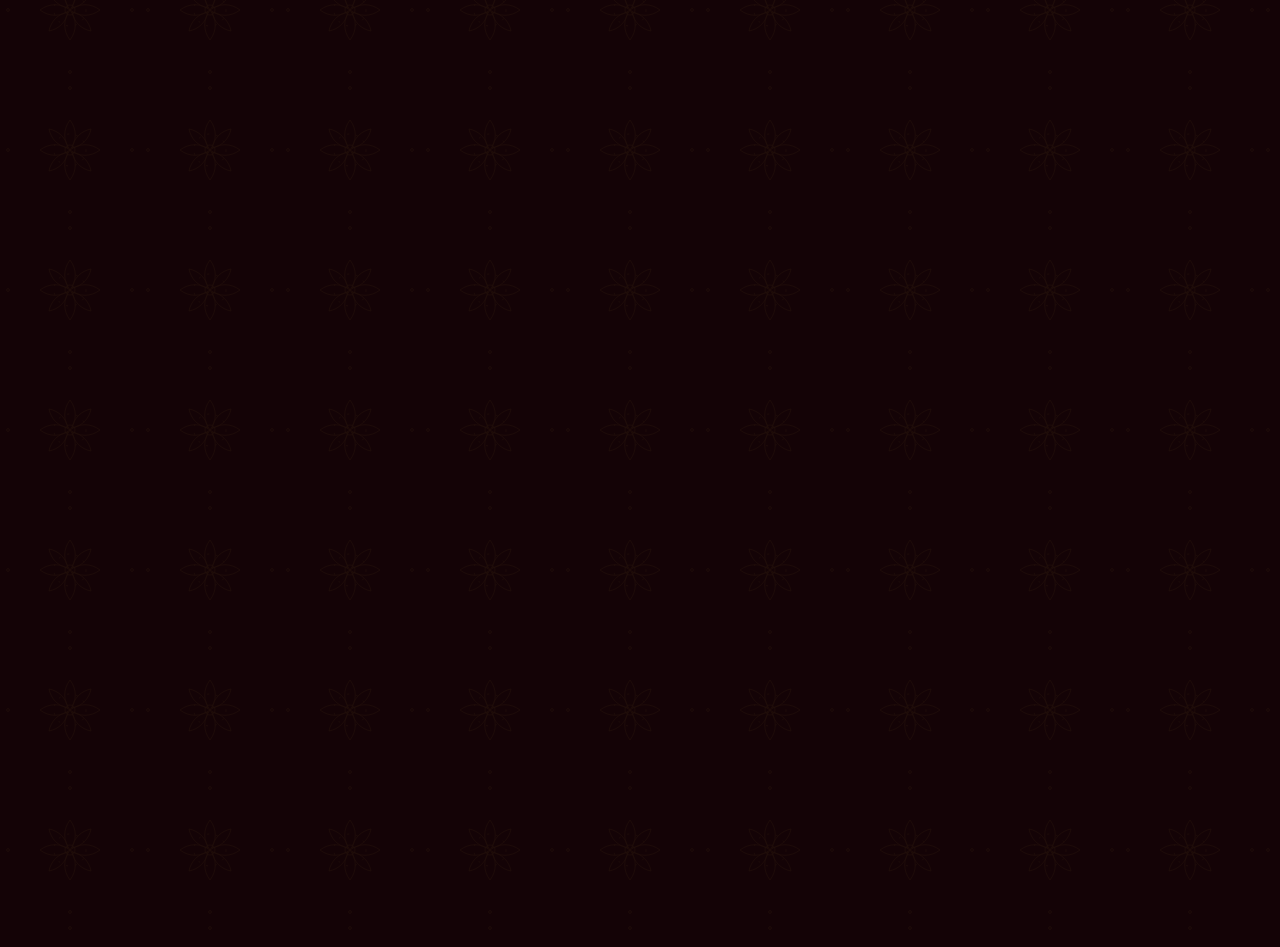
==== commit 00be8d57: "SA" ====
--- a/index.html
+++ b/index.html
@@ -90,7 +90,7 @@
 <br>
 
 <div class="video-container">
-  <iframe src="https://www.youtube.com/embed/cyzw6Gdj4zc"
+  <iframe src="https://www.youtube.com/embed/wLm4Z9swxcw"
           ></iframe>
 </div>
 <br>
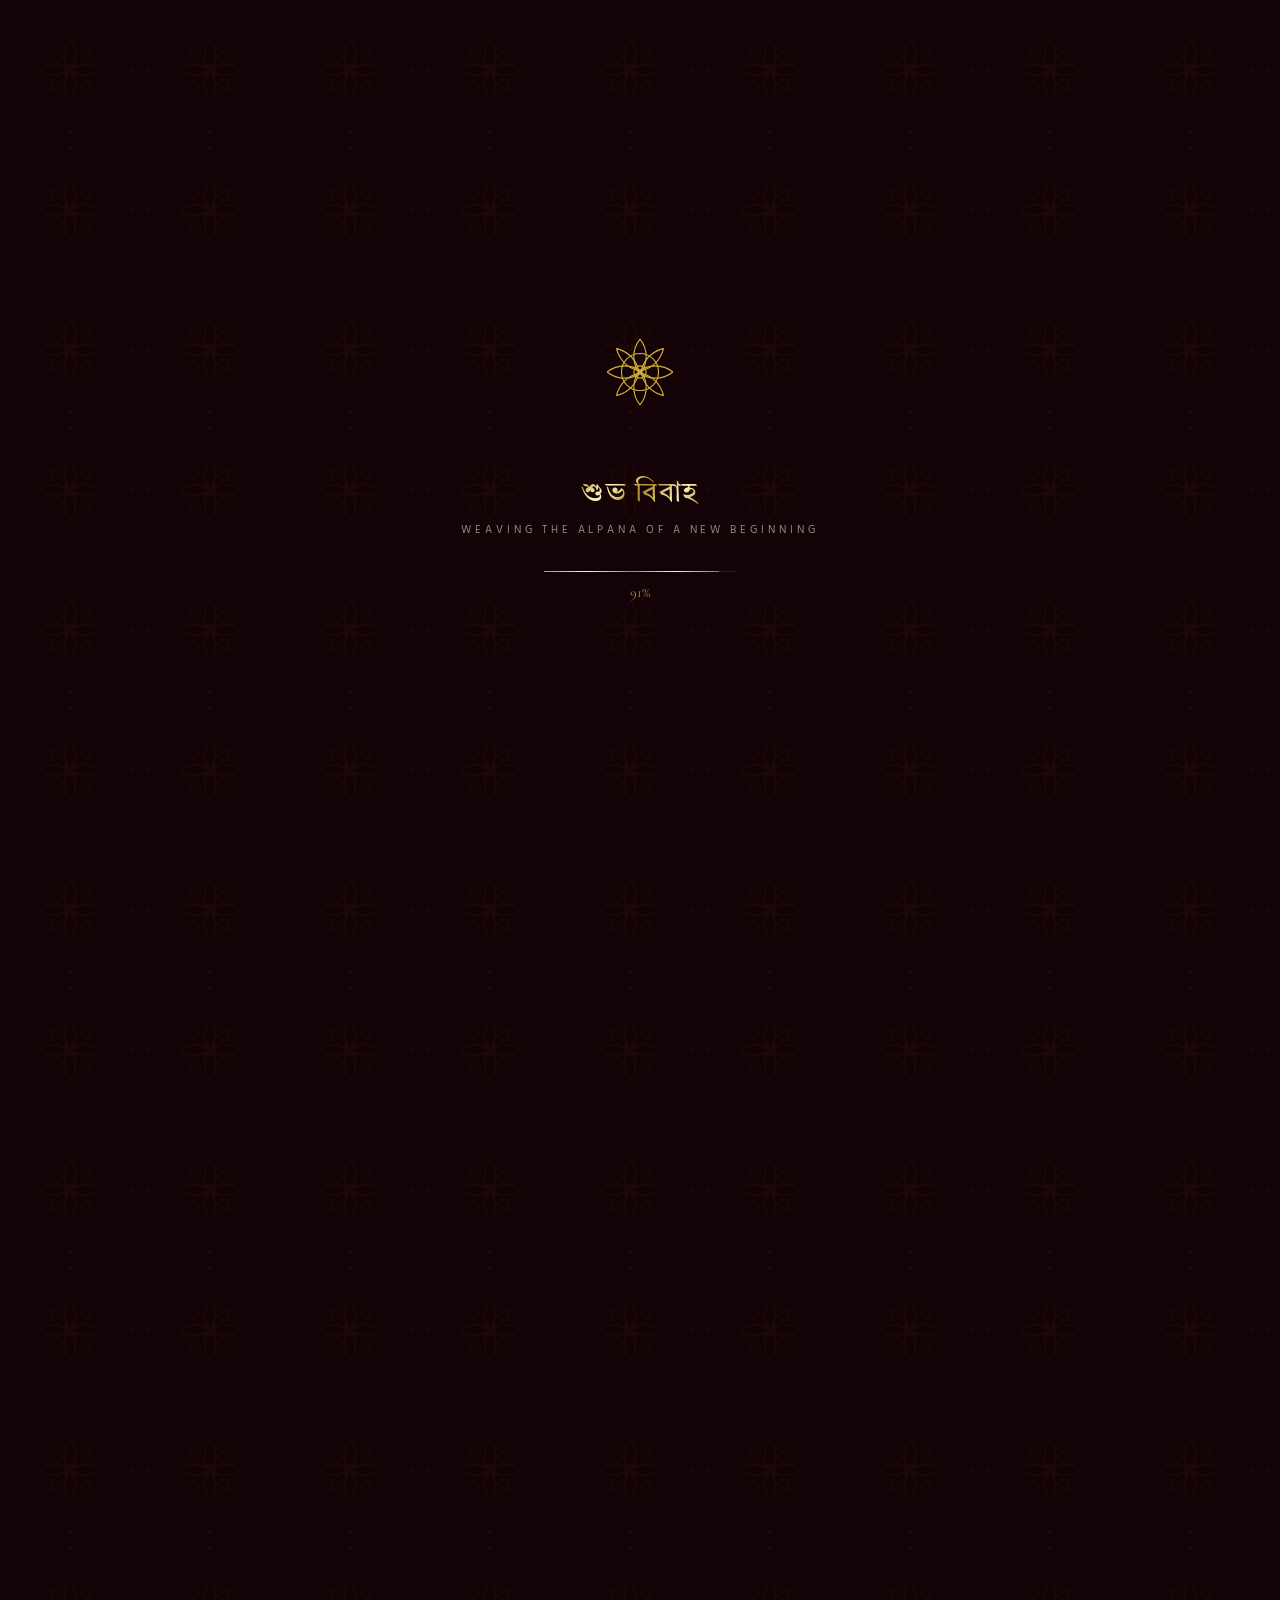
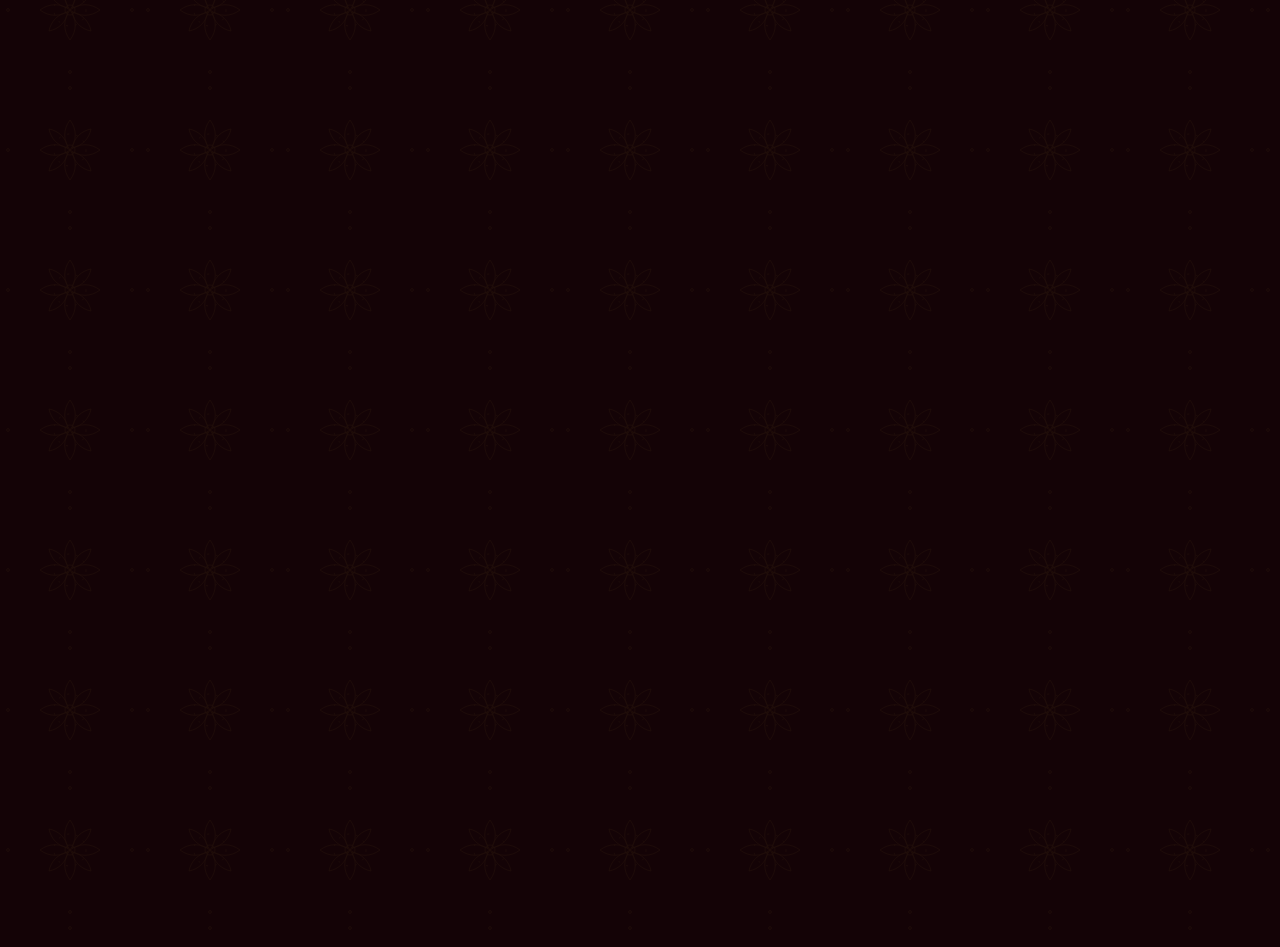
==== commit 1c8254a9: "NA" ====
--- a/index.html
+++ b/index.html
@@ -90,7 +90,7 @@
 <br>
 
 <div class="video-container">
-  <iframe src="https://www.youtube.com/embed/wLm4Z9swxcw"
+  <iframe src="https://www.youtube.com/embed/2Bg_Ea7_mSY"
           ></iframe>
 </div>
 <br>
